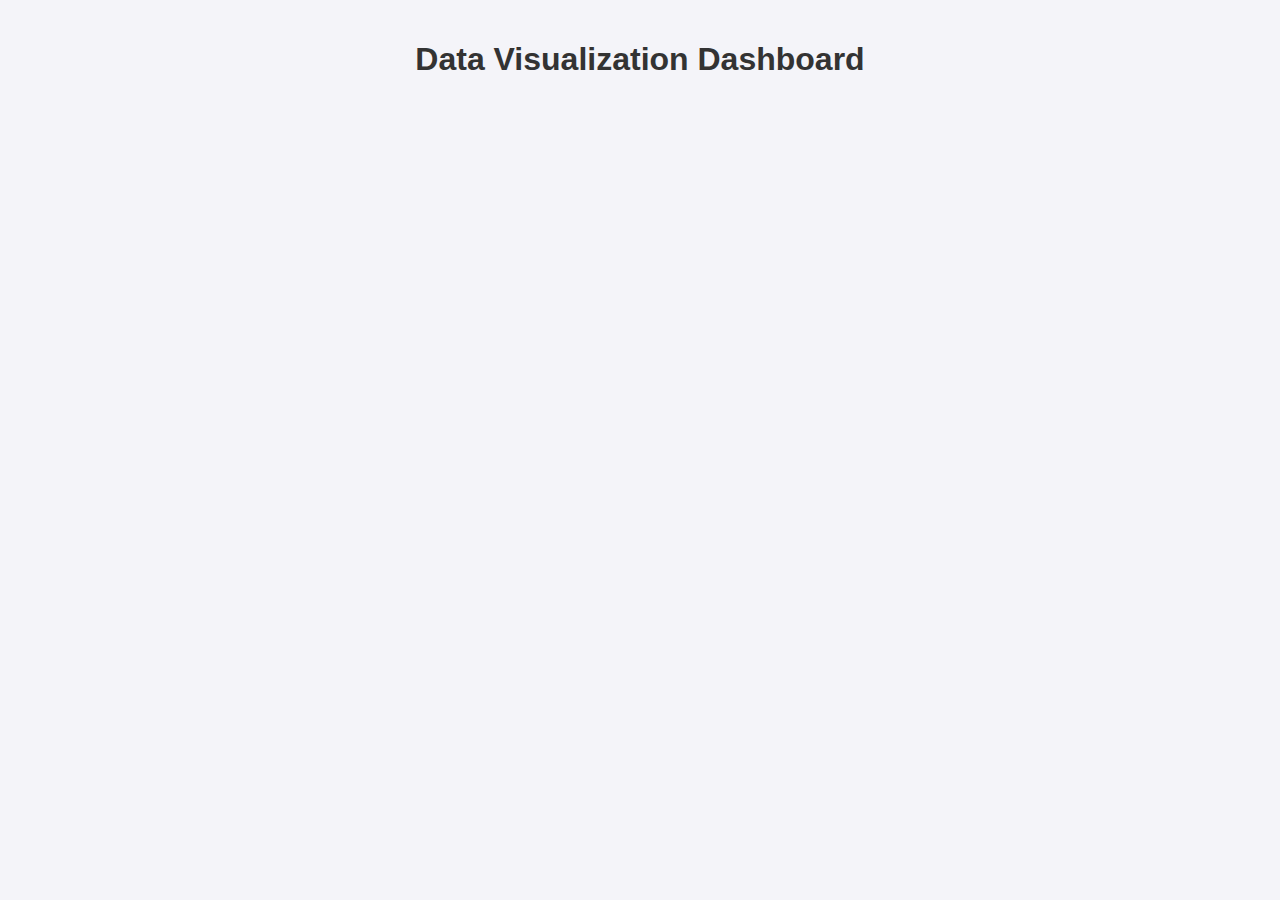
==== index.html @ 6873ee39 "initial" ====
<!DOCTYPE html>
<html lang="en">
<head>
    <meta charset="UTF-8">
    <meta name="viewport" content="width=device-width, initial-scale=1.0">
    <title>Data Visualization Dashboard</title>
    <!-- Link to external CSS -->
    <link rel="stylesheet" href="./css/style.css">
</head>
<body>

    <h1>Data Visualization Dashboard</h1>

    <div class="chart-container">
        <!-- Images will be dynamically loaded here by script.js -->
    </div>

    <!-- Link to external JavaScript -->
    <script src="./js/script.js"></script>

</body>
</html>
---- css/style.css ----
/* Basic styling for layout and aesthetics */
body {
    font-family: Arial, sans-serif;
    display: flex;
    flex-direction: column;
    align-items: center;
    margin: 0;
    padding: 20px;
    background-color: #f4f4f9;
}

h1 {
    color: #333;
}

.chart-container {
    display: flex;
    flex-wrap: wrap;
    justify-content: center;
    gap: 20px;
}

.chart {
    border: 1px solid #ccc;
    padding: 10px;
    background-color: #fff;
    width: 300px;
    height: 300px;
    display: flex;
    align-items: center;
    justify-content: center;
}

img {
    max-width: 100%;
    max-height: 100%;
}
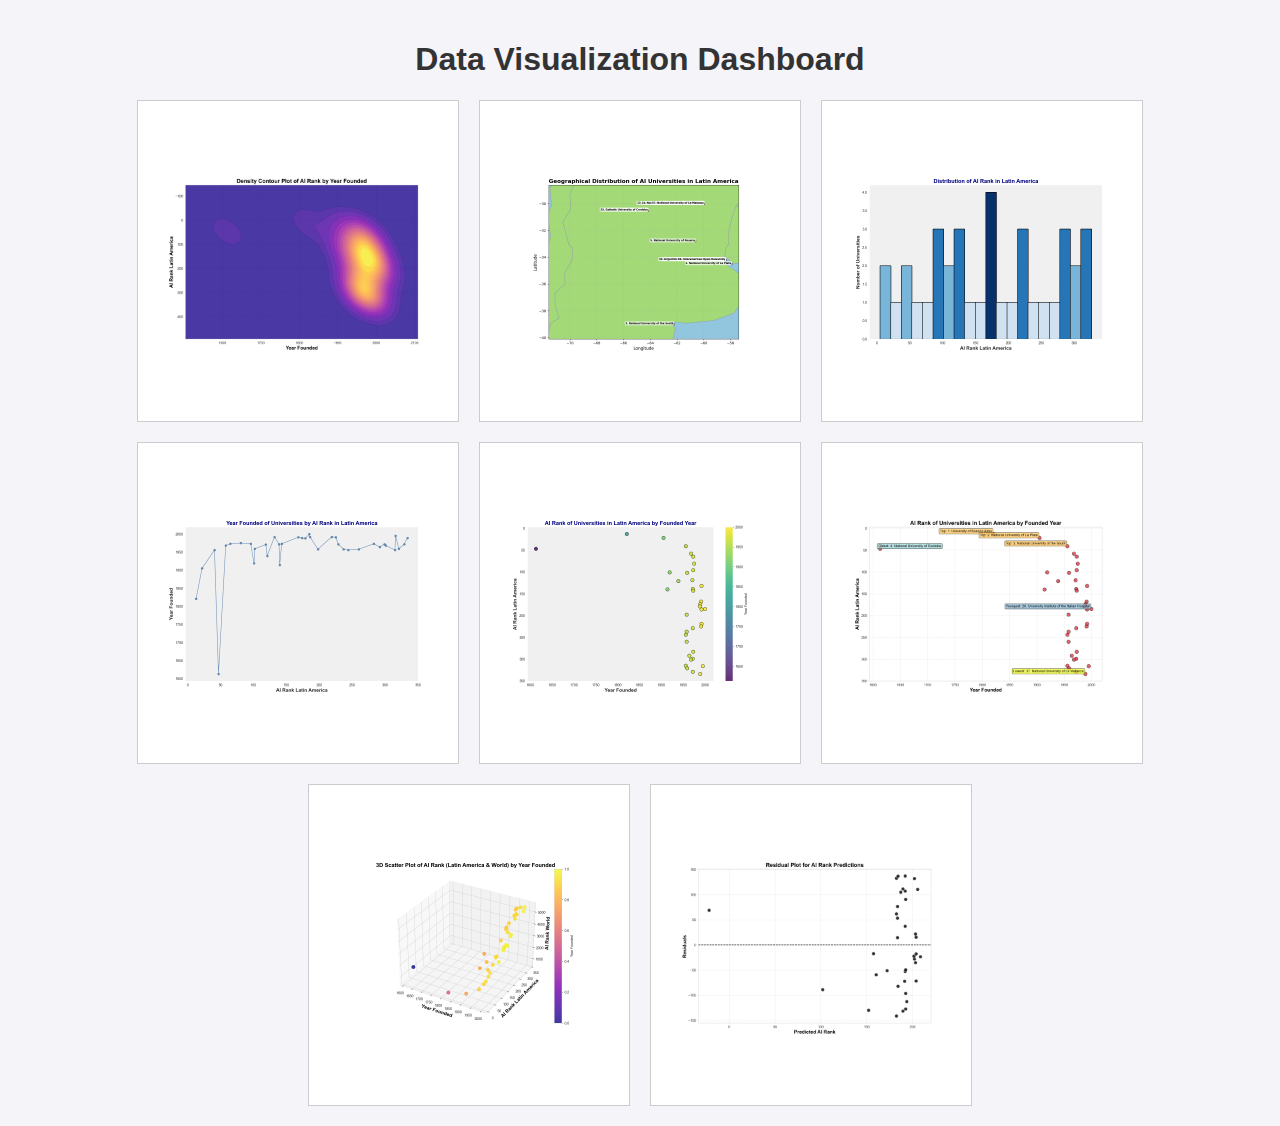
==== commit 4436c717: "initial" ====
--- a/index.html
+++ b/index.html
@@ -5,7 +5,7 @@
     <meta name="viewport" content="width=device-width, initial-scale=1.0">
     <title>Data Visualization Dashboard</title>
     <!-- Link to external CSS -->
-    <link rel="stylesheet" href="./css/style.css">
+    <link rel="stylesheet" href="css/style.css">
 </head>
 <body>
 
@@ -16,7 +16,7 @@
     </div>
 
     <!-- Link to external JavaScript -->
-    <script src="./js/script.js"></script>
+    <script src="js/script.js"></script>
 
 </body>
 </html>
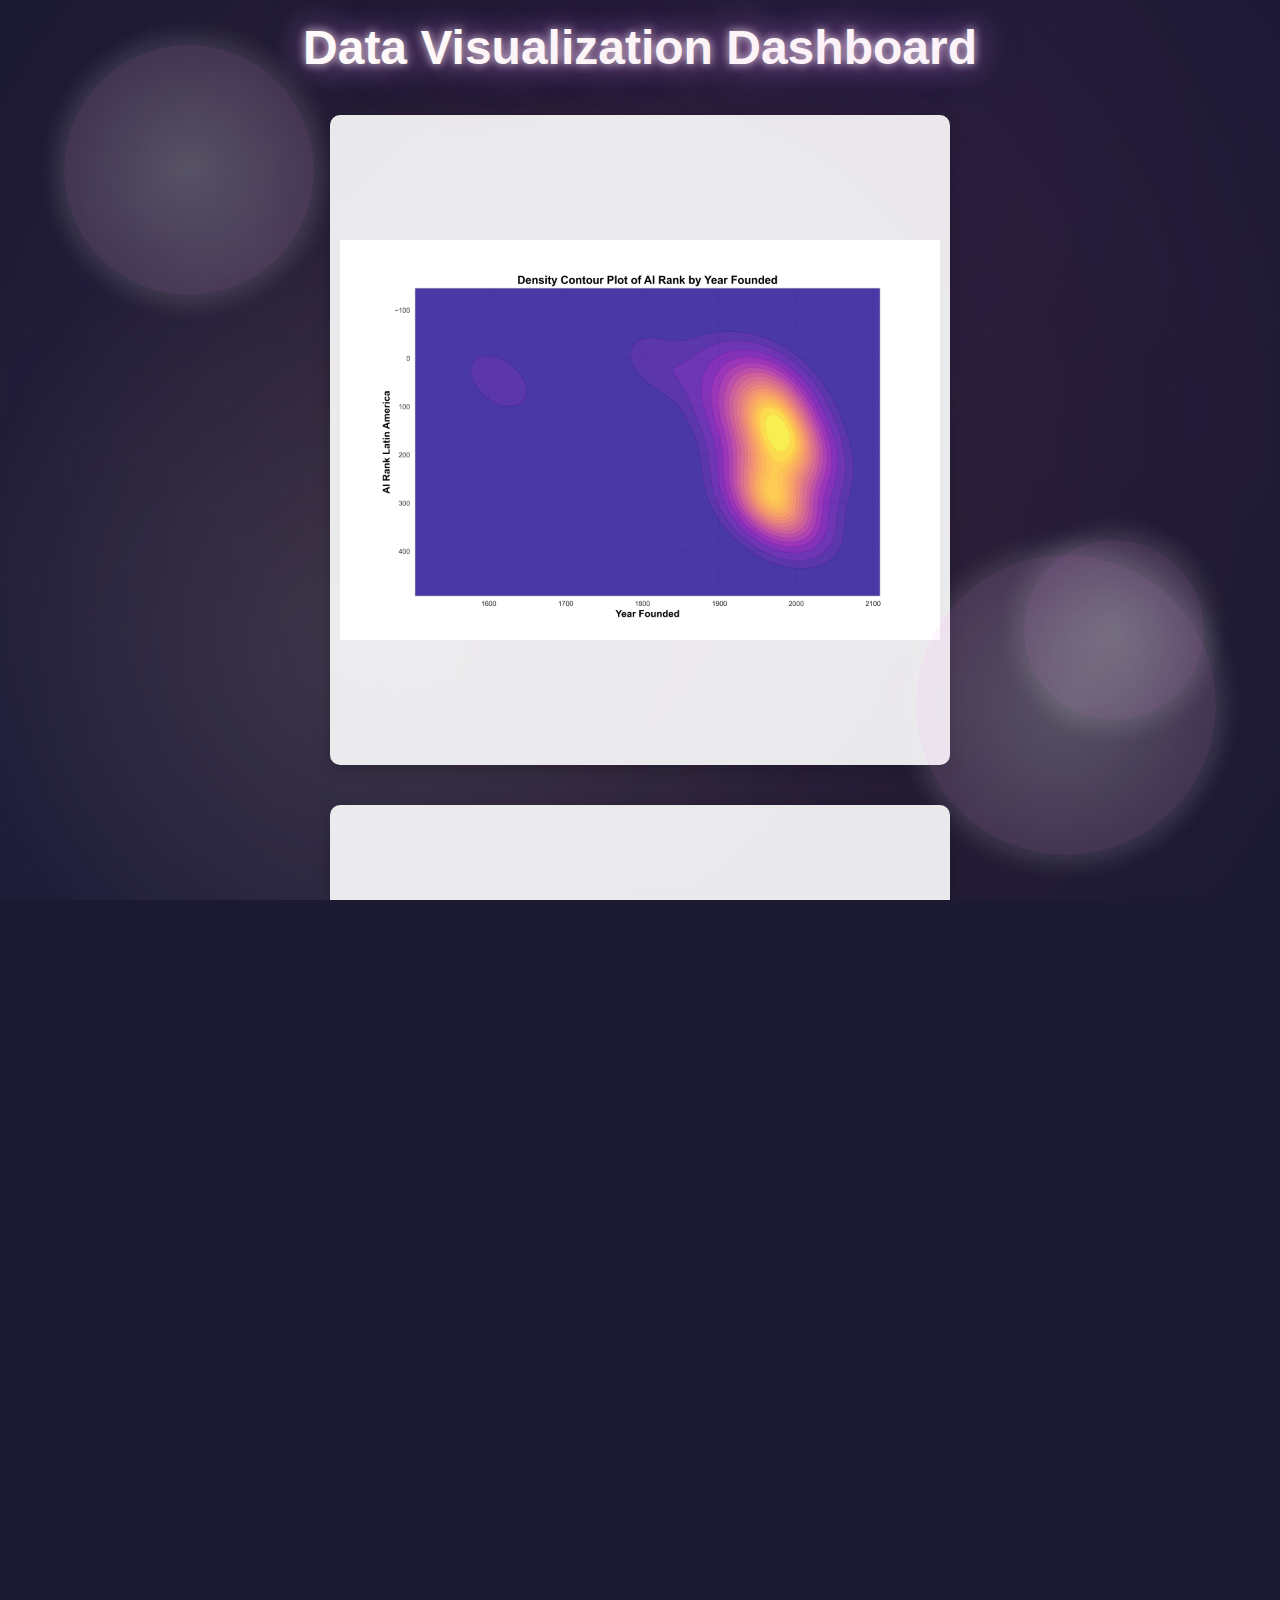
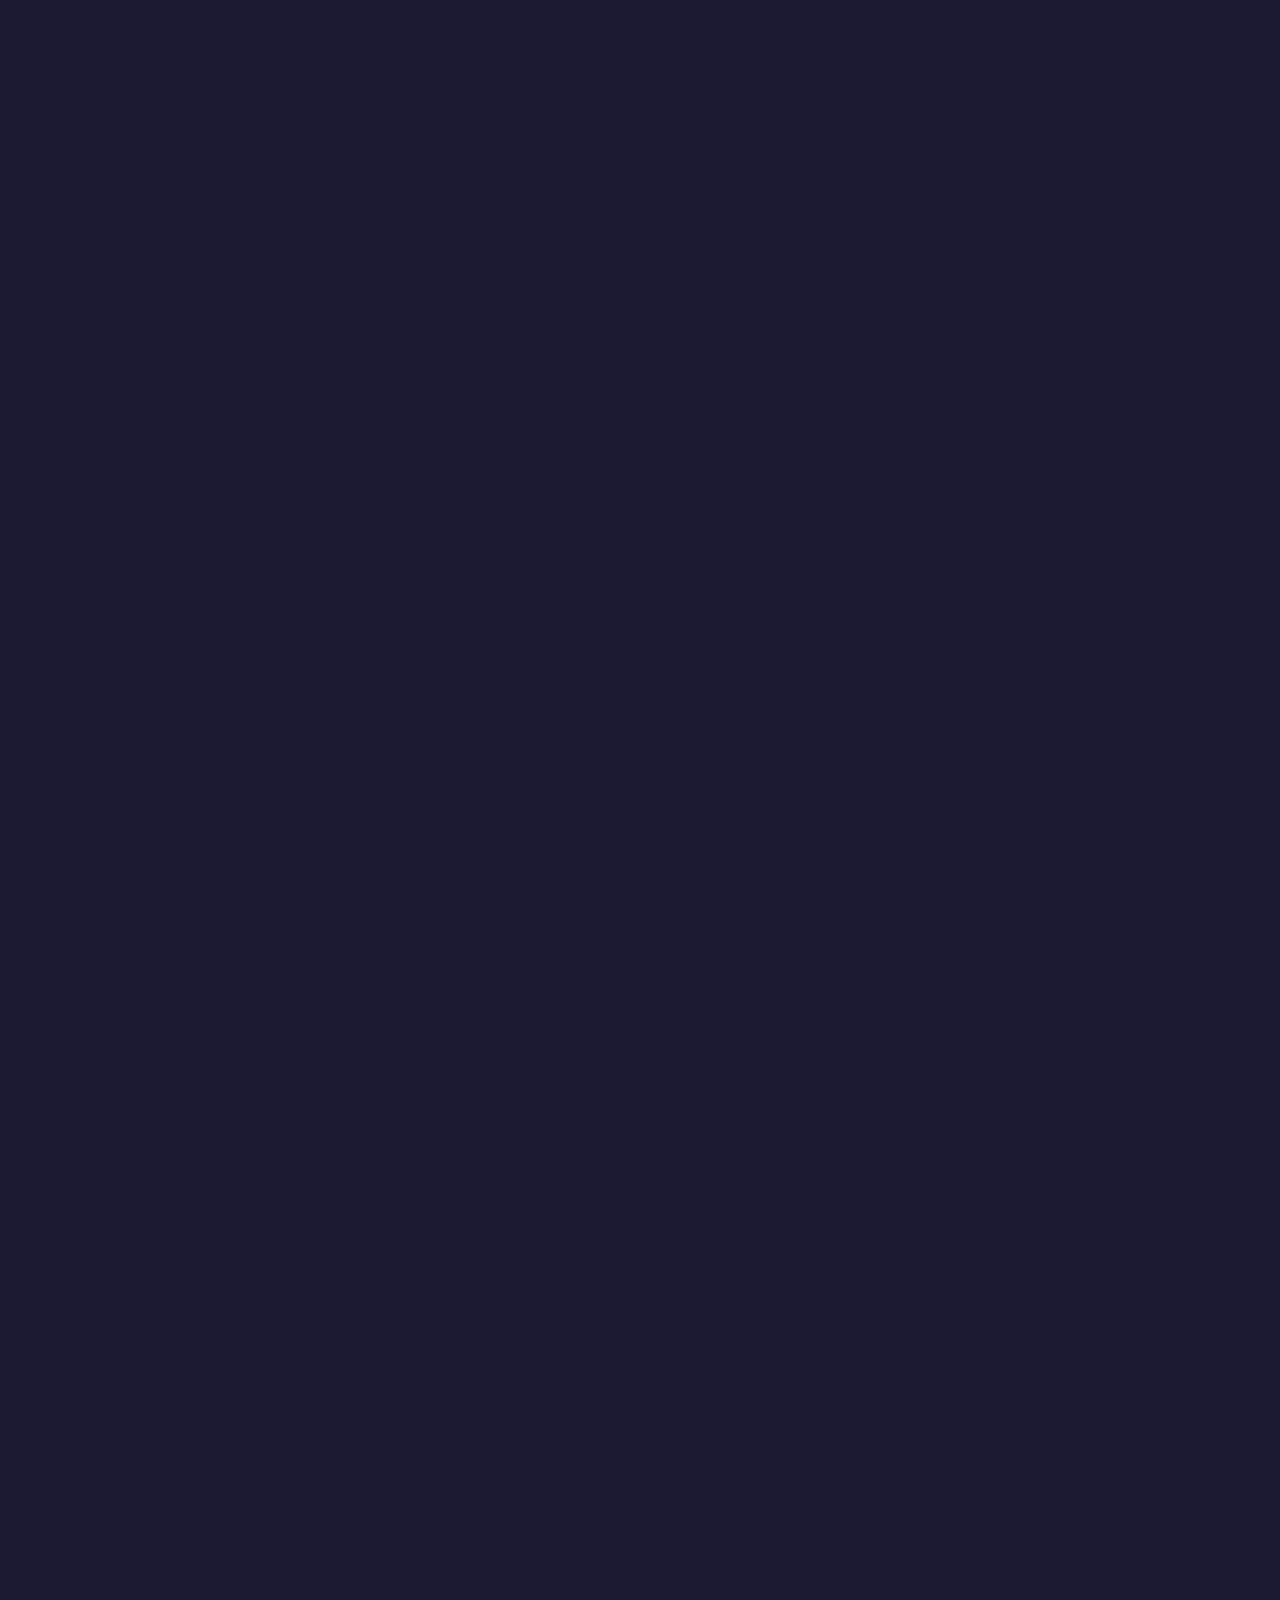
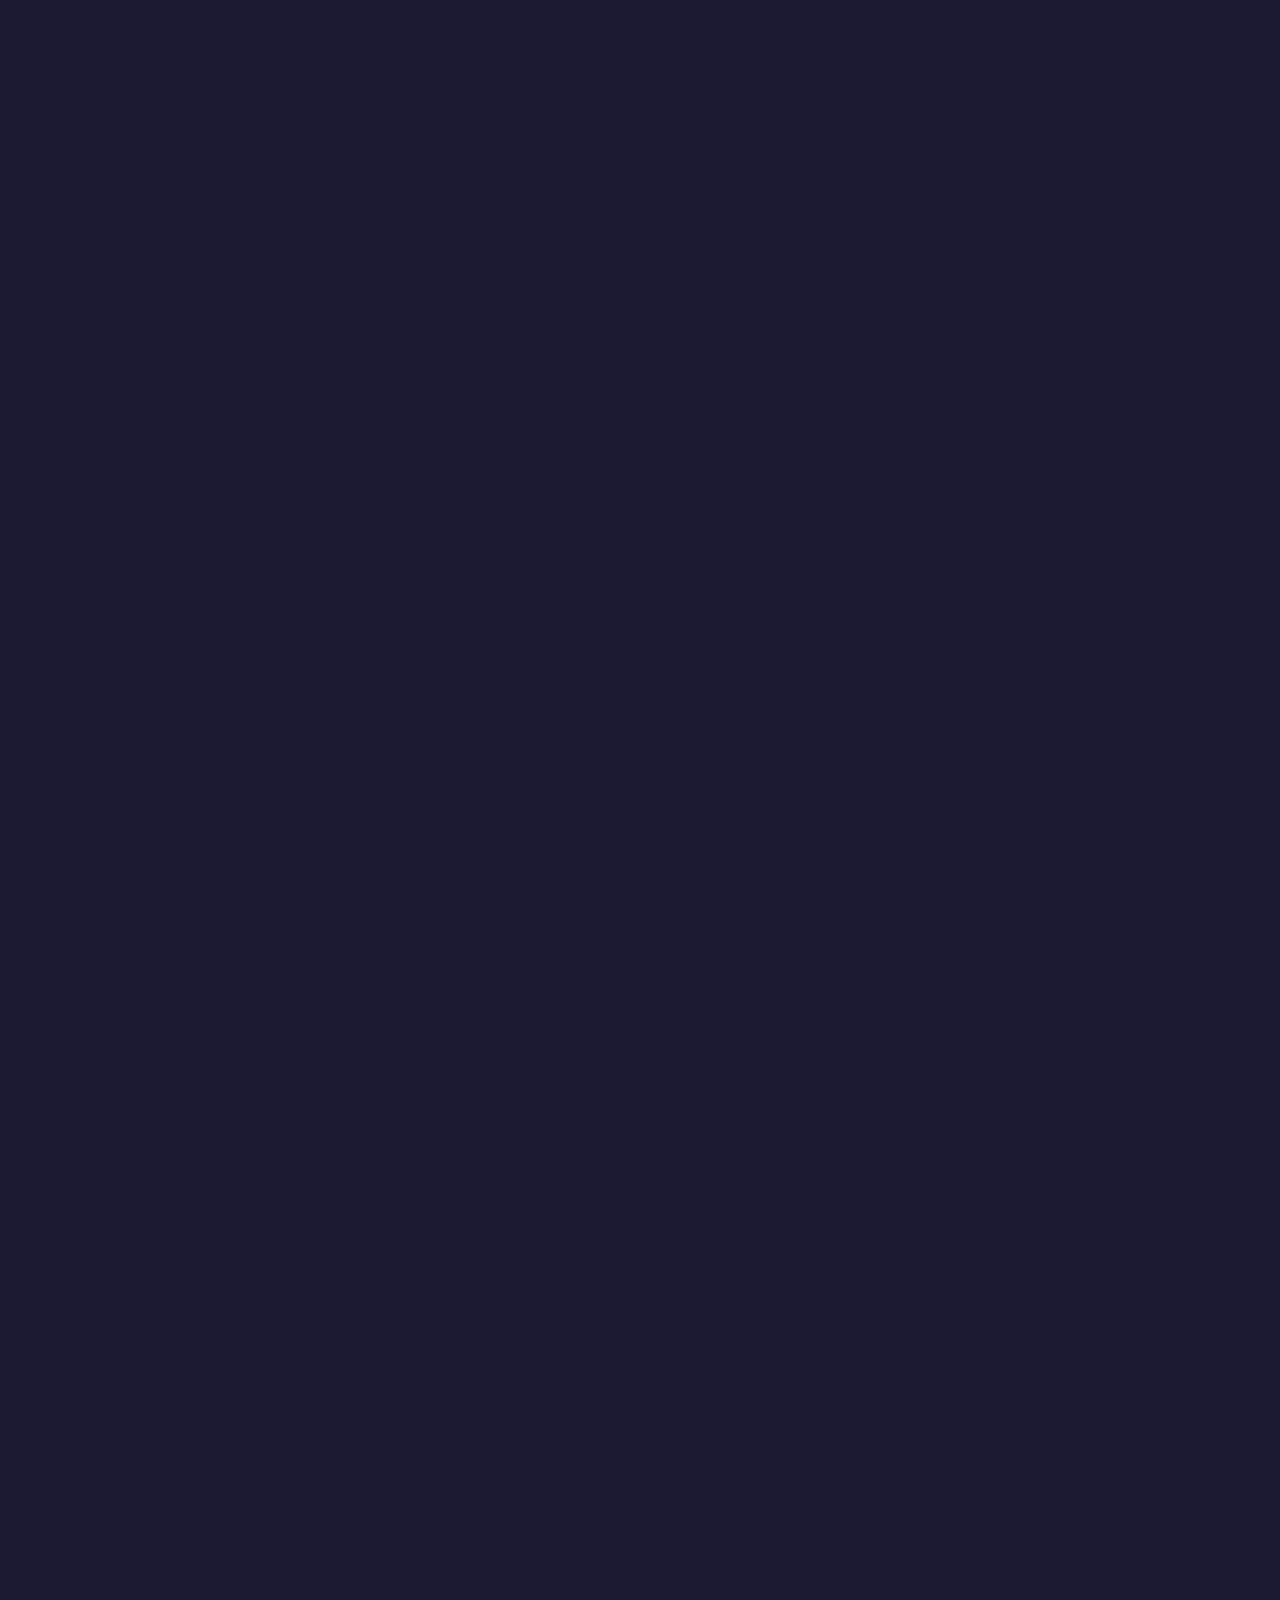
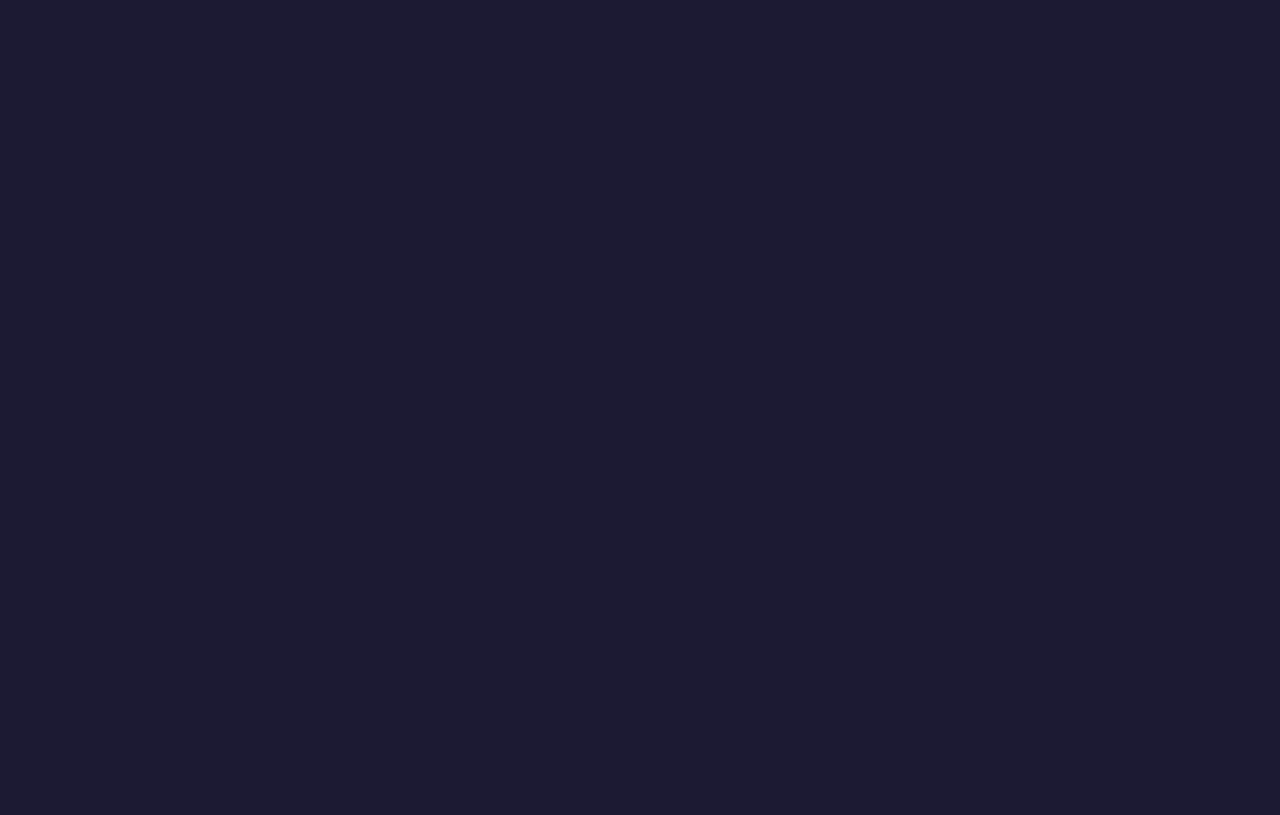
==== commit 3112603d: "initial" ====
--- a/index.html
+++ b/index.html
@@ -4,19 +4,25 @@
     <meta charset="UTF-8">
     <meta name="viewport" content="width=device-width, initial-scale=1.0">
     <title>Data Visualization Dashboard</title>
-    <!-- Link to external CSS -->
     <link rel="stylesheet" href="css/style.css">
 </head>
-<body>
+<body class="loading">
+    <!-- Background Layers for Gradient and Particles -->
+    <div class="background-layer layer-1"></div>
+    <div class="background-layer layer-2"></div>
+    <div class="background-layer particles"></div>
 
-    <h1>Data Visualization Dashboard</h1>
+    <!-- Floating Shapes -->
+    <div class="floating-shape shape1"></div>
+    <div class="floating-shape shape2"></div>
+    <div class="floating-shape shape3"></div>
 
+    <!-- Main Content and Chart Container -->
+    <h1 class="glowing-title">Data Visualization Dashboard</h1>
     <div class="chart-container">
-        <!-- Images will be dynamically loaded here by script.js -->
+        <!-- Chart images will be dynamically loaded here -->
     </div>
 
-    <!-- Link to external JavaScript -->
     <script src="js/script.js"></script>
-
 </body>
 </html>
--- a/css/style.css
+++ b/css/style.css
@@ -1,37 +1,180 @@
-/* Basic styling for layout and aesthetics */
-body {
+/* Initial hidden state while loading */
+body.loading {
+    opacity: 0;
+    overflow: hidden;
+}
+
+body.loaded {
+    opacity: 1;
+    transition: opacity 1s ease;
+}
+
+/* General Page Styling */
+html, body {
+    height: 100%;
+    margin: 0;
+    padding: 0;
+    overflow-x: hidden;
+    background: #1c1a33;
+    color: #fff;
     font-family: Arial, sans-serif;
+}
+
+/* Background Layers */
+.background-layer {
+    position: fixed;
+    top: 0;
+    left: 0;
+    width: 100%;
+    height: 100%;
+    z-index: 0;
+    pointer-events: none;
+}
+
+/* Layer 1: Vivid pink and orange glow */
+.layer-1 {
+    background: radial-gradient(circle, rgba(255, 102, 102, 0.2), transparent),
+                radial-gradient(circle at 30% 70%, rgba(255, 204, 102, 0.2), transparent 40%);
+    animation: layer1Movement 15s linear infinite;
+    opacity: 0.5;
+}
+
+@keyframes layer1Movement {
+    0% { transform: translateX(0px) translateY(0px); }
+    50% { transform: translateX(30px) translateY(-30px); }
+    100% { transform: translateX(0px) translateY(0px); }
+}
+
+/* Layer 2: Blue and purple highlights */
+.layer-2 {
+    background: radial-gradient(circle at 25% 75%, rgba(102, 153, 255, 0.2), transparent 50%),
+                radial-gradient(circle at 70% 20%, rgba(153, 51, 255, 0.1), transparent 50%);
+    animation: layer2Movement 20s ease-in-out infinite alternate;
+    opacity: 0.4;
+}
+
+/* Particle Layer */
+.particles {
+    background-image: radial-gradient(circle, rgba(255, 255, 255, 0.1) 1px, transparent 1px);
+    background-size: 60px 60px;
+    animation: particleDrift 30s linear infinite;
+    opacity: 0.2;
+}
+
+@keyframes particleDrift {
+    0% { transform: translateY(0px); }
+    100% { transform: translateY(-100px); }
+}
+
+/* Floating Shapes for Light Flare Effect */
+.floating-shape {
+    position: fixed;
+    border-radius: 50%;
+    opacity: 0.4;
+    z-index: 1;
+    pointer-events: none;
+    background: radial-gradient(circle at center, rgba(255, 255, 255, 0.6), rgba(255, 153, 255, 0.3));
+    animation: floatShape 8s ease-in-out infinite alternate, rotateShape 12s linear infinite;
+    box-shadow: 0 0 20px 10px rgba(255, 255, 255, 0.3);
+}
+
+/* Shape Specific Adjustments - Positioned away from charts */
+.shape1 {
+    width: 250px;
+    height: 250px;
+    top: 5%;
+    left: 5%;
+    animation-duration: 12s;
+}
+
+.shape2 {
+    width: 300px;
+    height: 300px;
+    bottom: 5%;
+    right: 5%;
+    animation-duration: 18s;
+}
+
+.shape3 {
+    width: 180px;
+    height: 180px;
+    top: 60%;
+    left: 80%;
+    animation-duration: 10s;
+}
+
+/* Floating Shape Animation */
+@keyframes floatShape {
+    0% {
+        transform: translate(0px, 0px) scale(1);
+        opacity: 0.5;
+    }
+    50% {
+        transform: translate(40px, 30px) scale(1.3);
+        opacity: 0.7;
+    }
+    100% {
+        transform: translate(-30px, -20px) scale(1.1);
+        opacity: 0.4;
+    }
+}
+
+@keyframes rotateShape {
+    0% { transform: rotate(0deg); }
+    100% { transform: rotate(360deg); }
+}
+
+/* Glowing Title */
+.glowing-title {
+    font-size: 3em;
+    margin: 20px 0;
+    text-align: center;
+    color: #ffffff;
+    text-shadow: 0 0 10px rgba(255, 255, 255, 0.8), 
+                 0 0 30px rgba(255, 102, 204, 0.6), 
+                 0 0 40px rgba(102, 153, 255, 0.5);
+    animation: pulsateGlow 2s ease-in-out infinite alternate;
+    z-index: 2;
+}
+
+@keyframes pulsateGlow {
+    0% { text-shadow: 0 0 10px rgba(255, 255, 255, 0.8), 0 0 30px rgba(255, 102, 204, 0.6), 0 0 40px rgba(102, 153, 255, 0.5); }
+    100% { text-shadow: 0 0 20px rgba(255, 255, 255, 1), 0 0 40px rgba(255, 153, 204, 0.8), 0 0 50px rgba(153, 102, 255, 0.7); }
+}
+
+/* Centered Chart Container */
+.chart-container {
     display: flex;
     flex-direction: column;
     align-items: center;
-    margin: 0;
+    gap: 40px;
+    width: 100%;
+    max-width: 1000px;
     padding: 20px;
-    background-color: #f4f4f9;
+    margin: 0 auto;
+    box-sizing: border-box;
+    z-index: 2;
+    background-color: transparent; /* Container remains transparent */
 }
 
-h1 {
-    color: #333;
-}
-
-.chart-container {
-    display: flex;
-    flex-wrap: wrap;
-    justify-content: center;
-    gap: 20px;
-}
-
+/* Chart Styling with Semi-Transparent White Box */
 .chart {
-    border: 1px solid #ccc;
+    background-color: rgba(255, 255, 255, 0.9); /* Semi-transparent white for individual chart */
     padding: 10px;
-    background-color: #fff;
-    width: 300px;
-    height: 300px;
+    width: 80vw;
+    max-width: 600px;
+    height: 70vh;
+    border-radius: 10px;
+    box-shadow: 0 4px 15px rgba(0, 0, 0, 0.2);
     display: flex;
     align-items: center;
     justify-content: center;
+    margin: 0 auto;
+    backdrop-filter: blur(5px); /* Optional: Frosted glass effect */
 }
 
 img {
     max-width: 100%;
     max-height: 100%;
+    object-fit: contain;
 }
